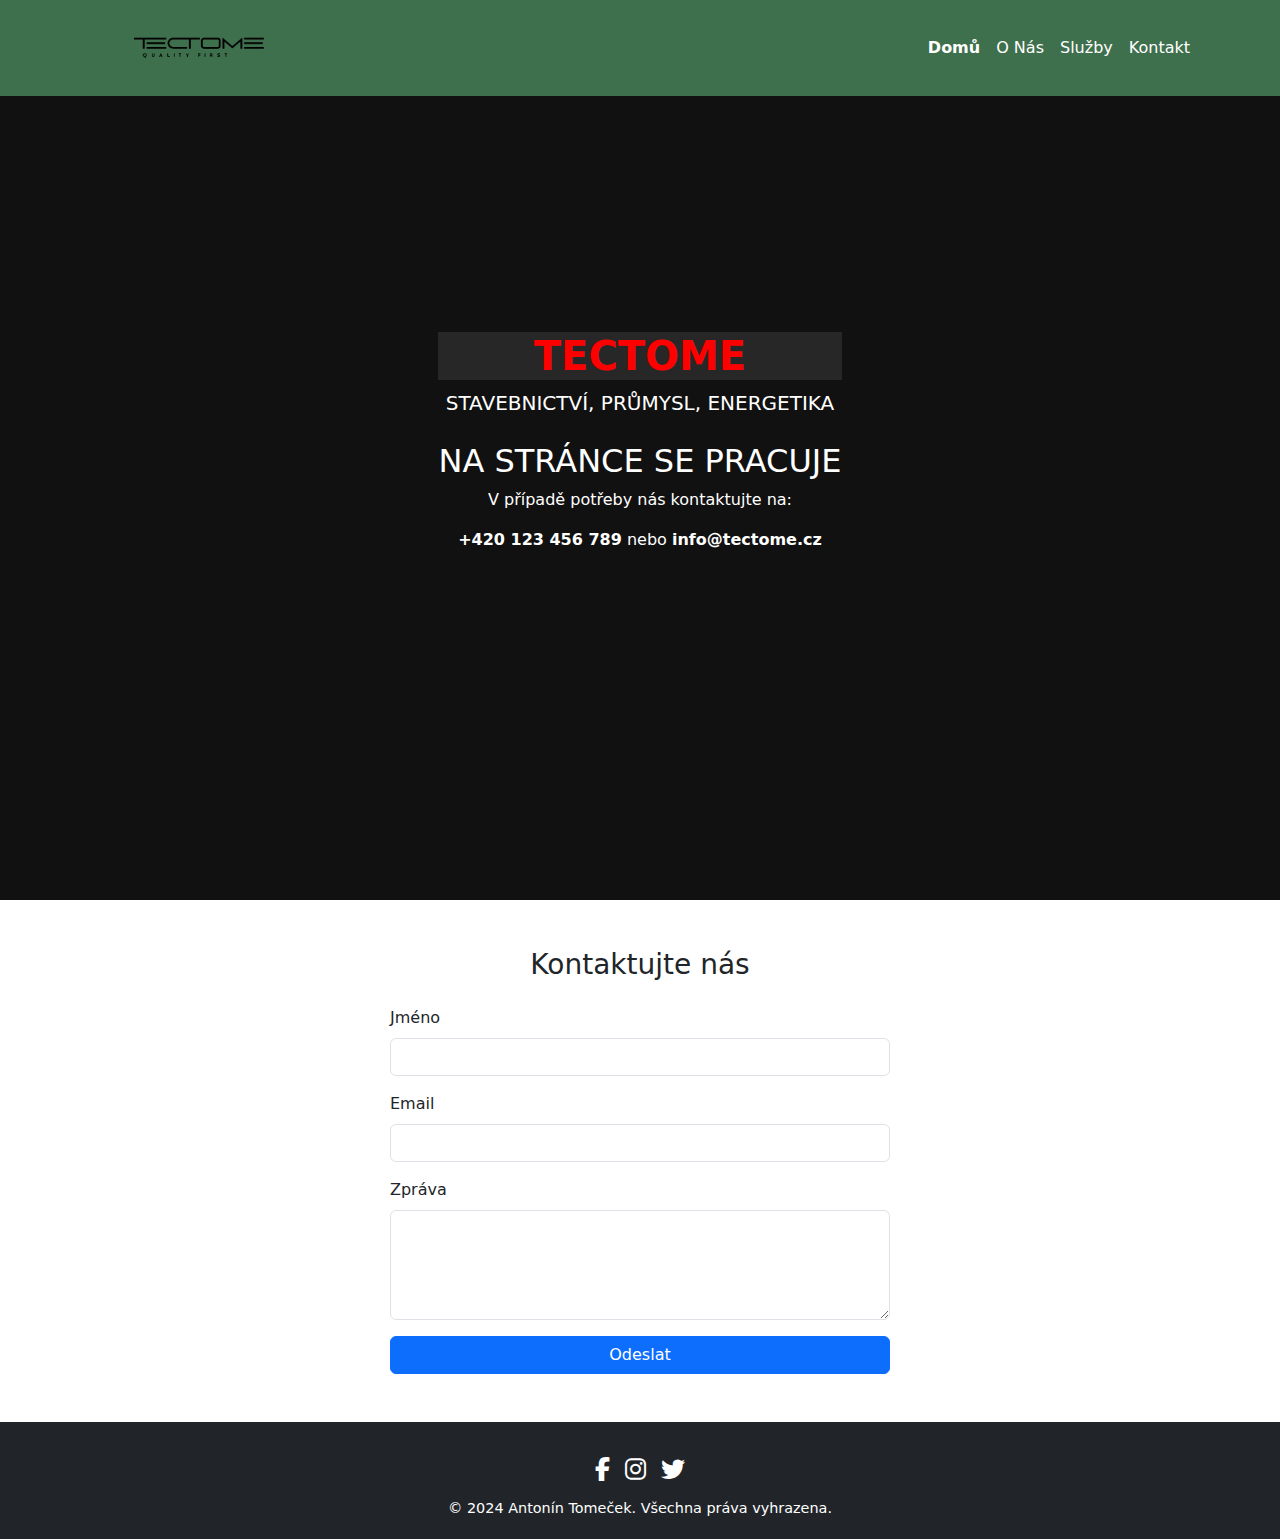
==== index.html @ 2ae50d0c "Add files via upload" ====
<!DOCTYPE html>
<html lang="cs">
  <head>
    <meta charset="UTF-8" />
    <meta name="viewport" content="width=device-width, initial-scale=1.0" />
    <title>STAPEN - Web ve výstavbě</title>
    <link
      rel="stylesheet"
      href="https://cdn.jsdelivr.net/npm/bootstrap@5.3.0/dist/css/bootstrap.min.css"
    />
    <link
      rel="stylesheet"
      href="https://cdnjs.cloudflare.com/ajax/libs/font-awesome/6.4.2/css/all.min.css"
    />
    <link rel="stylesheet" href="style.css" />
  </head>
  <body>
    <!-- Navigace -->
    <nav class="navbar navbar-expand-lg navbar-dark fixed-top">
      <div class="container">
        <a class="navbar-brand" href="#home">
          <img src="images/tectomelogo.png" alt="Logo" class="logo" />
        </a>
        <button
          class="navbar-toggler"
          type="button"
          data-bs-toggle="collapse"
          data-bs-target="#navbarNav"
        >
          <span class="navbar-toggler-icon"></span>
        </button>
        <div class="collapse navbar-collapse" id="navbarNav">
          <ul class="navbar-nav ms-auto">
            <li class="nav-item">
              <a class="nav-link" href="#home">Domů</a>
            </li>
            <li class="nav-item">
              <a class="nav-link" href="#about">O Nás</a>
            </li>
            <li class="nav-item">
              <a class="nav-link" href="#skills">Služby</a>
            </li>
            <li class="nav-item">
              <a class="nav-link" href="#kontakt">Kontakt</a>
            </li>
          </ul>
        </div>
      </div>
    </nav>

    <!-- Hlavní obsah -->
    <section id="home" class="home-section">
      <header class="text-center text-white py-5">
        <div class="container">
          <h1 class="fw-bold">TECTOME</h1>
          <p class="lead">STAVEBNICTVÍ, PRŮMYSL, ENERGETIKA</p>
          <h2 class="mt-4">NA STRÁNCE SE PRACUJE</h2>
          <p>V případě potřeby nás kontaktujte na:</p>
          <p>
            <strong>+420 123 456 789</strong> nebo
            <strong>info@tectome.cz</strong>
          </p>
        </div>
      </header>
    </section>

    <!-- Kontakt / Formulář -->
    <section id="kontakt" class="container my-5">
      <h3 class="text-center">Kontaktujte nás</h3>
      <form class="mx-auto mt-4" style="max-width: 500px">
        <div class="mb-3">
          <label for="name" class="form-label">Jméno</label>
          <input type="text" class="form-control" id="name" required />
        </div>
        <div class="mb-3">
          <label for="email" class="form-label">Email</label>
          <input type="email" class="form-control" id="email" required />
        </div>
        <div class="mb-3">
          <label for="message" class="form-label">Zpráva</label>
          <textarea
            class="form-control"
            id="message"
            rows="4"
            required
          ></textarea>
        </div>
        <button type="submit" class="btn btn-primary w-100">Odeslat</button>
      </form>
    </section>

    <!-- Footer -->
    <footer class="footers">
      <div class="container">
        <div class="social-iconss">
          <a href="https://www.facebook.com/" target="_blank"
            ><i class="fab fa-facebook-f"></i
          ></a>
          <a href="https://www.instagram.com/" target="_blank"
            ><i class="fab fa-instagram"></i
          ></a>
          <a href="https://x.com/" target="_blank"
            ><i class="fab fa-twitter"></i
          ></a>
        </div>
        <div class="copy">
          &copy; 2024 Antonín Tomeček. Všechna práva vyhrazena.
        </div>
      </div>
    </footer>

    <script src="https://cdn.jsdelivr.net/npm/bootstrap@5.3.0/dist/js/bootstrap.bundle.min.js"></script>
    <script src="index.js"></script>
  </body>
</html>
---- style.css ----
/* Nastavení hladkého scrollování */
body,
html {
  margin: 0;
  padding: 0;
  scroll-behavior: smooth;
  height: 100%;
}

/* Odsazení sekcí pro navigaci */
section {
  scroll-margin-top: 80px;
}

/* Hlavní sekce pokrývá celou výšku obrazovky */
.home-section {
  height: 100vh;
  color: white;
  background-color: #111;
  display: flex;
  align-items: center;
  justify-content: center;
  text-align: center;
}

/* Navigační panel */
.navbar {
  background-color: #3f704d;
}

/* Logo v navigaci */
.navbar-brand img {
  max-height: 70px;
  transition: transform 0.3s;
}

.navbar-brand img:hover {
  transform: scale(1.1);
}

/* Navigační odkazy */
.navbar-nav .nav-link {
  color: white;
  font-weight: normal;
  transition: all 0.3s ease;
}

/* Hover efekt na odkazy */
.navbar-nav .nav-link:hover {
  color: yellow;
  transform: scale(1.1);
}

/* Aktivní odkaz */
.navbar-nav .nav-link.active {
  color: rgb(255, 255, 255);
  font-weight: bold;
}

/* Footer */
footer {
  background-color: #212529;
  text-align: center;
  padding: 20px;
  width: 100%;
  color: white;
  position: relative;
  bottom: 0;
}

/* Sociální ikony ve footeru */
.footers .social-iconss {
  display: flex;
  justify-content: center;
  gap: 15px;
  margin-top: 10px;
}

.footers .social-iconss a {
  color: white;
  font-size: 1.5rem;
  transition: color 0.3s;
}

.footers .social-iconss a:hover {
  color: #0ce5b2;
}

/* Copyright ve footeru */
.footers .copy {
  margin-top: 10px;
  font-size: 0.9rem;
}
.fw-bold {
  color: red;
  background-color: rgb(128, 128, 128, 0.2);
}

.rekonstrukce {
  font-size: 4rem;
  color: red;
}
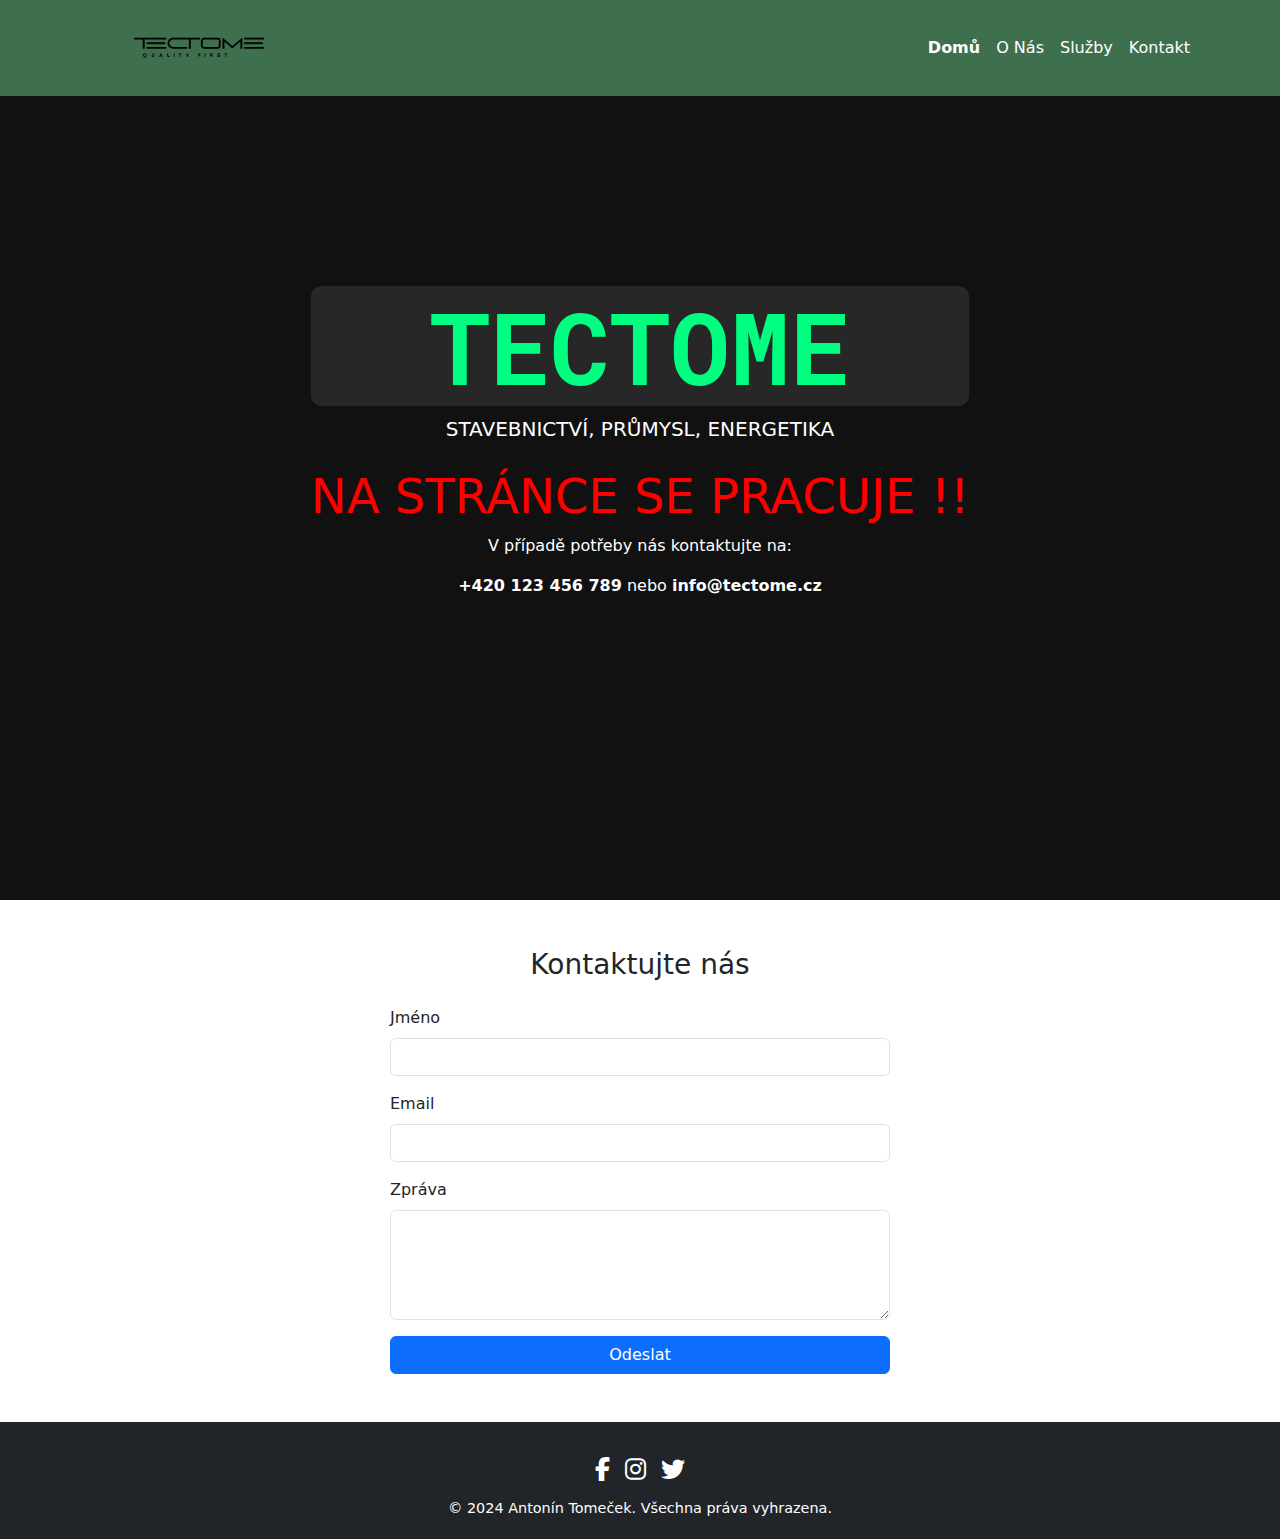
==== commit e64ba559: "Update index.html" ====
--- a/index.html
+++ b/index.html
@@ -3,7 +3,7 @@
   <head>
     <meta charset="UTF-8" />
     <meta name="viewport" content="width=device-width, initial-scale=1.0" />
-    <title>STAPEN - Web ve výstavbě</title>
+    <title>TECTOME - Web ve výstavbě</title>
     <link
       rel="stylesheet"
       href="https://cdn.jsdelivr.net/npm/bootstrap@5.3.0/dist/css/bootstrap.min.css"
@@ -11,6 +11,14 @@
     <link
       rel="stylesheet"
       href="https://cdnjs.cloudflare.com/ajax/libs/font-awesome/6.4.2/css/all.min.css"
+    />
+    <link rel="preconnect" href="https://fonts.googleapis.com" />
+    <link rel="preconnect" href="https://fonts.gstatic.com" crossorigin />
+    <link rel="preconnect" href="https://fonts.googleapis.com" />
+    <link rel="preconnect" href="https://fonts.gstatic.com" crossorigin />
+    <link
+      href="https://fonts.googleapis.com/css2?family=Caveat:wght@400..700&family=Delicious+Handrawn&family=Fira+Sans:ital,wght@0,100;0,200;0,300;0,400;0,500;0,600;0,700;0,800;0,900;1,100;1,200;1,300;1,400;1,500;1,600;1,700;1,800;1,900&family=Josefin+Sans:ital,wght@0,100..700;1,100..700&family=Lexend+Giga:wght@100..900&family=Lilita+One&family=Playwrite+IN:wght@100..400&family=Quicksand:wght@300..700&family=Roboto+Mono:ital,wght@0,100..700;1,100..700&family=Smooch+Sans:wght@100..900&display=swap"
+      rel="stylesheet"
     />
     <link rel="stylesheet" href="style.css" />
   </head>
@@ -54,7 +62,9 @@
         <div class="container">
           <h1 class="fw-bold">TECTOME</h1>
           <p class="lead">STAVEBNICTVÍ, PRŮMYSL, ENERGETIKA</p>
-          <h2 class="mt-4">NA STRÁNCE SE PRACUJE</h2>
+          <h2 class="mt-4">
+            <span class="rekonstrukce"> NA STRÁNCE SE PRACUJE !!</span>
+          </h2>
           <p>V případě potřeby nás kontaktujte na:</p>
           <p>
             <strong>+420 123 456 789</strong> nebo
--- a/style.css
+++ b/style.css
@@ -92,11 +92,18 @@
   font-size: 0.9rem;
 }
 .fw-bold {
-  color: red;
+  font-family: "Roboto Mono", serif;
+  font-optical-sizing: auto;
+  font-weight: 300;
+  font-style: normal;
+  font-size: 100px;
+
+  color: rgb(0, 255, 128);
   background-color: rgb(128, 128, 128, 0.2);
+  border-radius: 10px;
 }
 
 .rekonstrukce {
-  font-size: 4rem;
+  font-size: 3rem;
   color: red;
 }
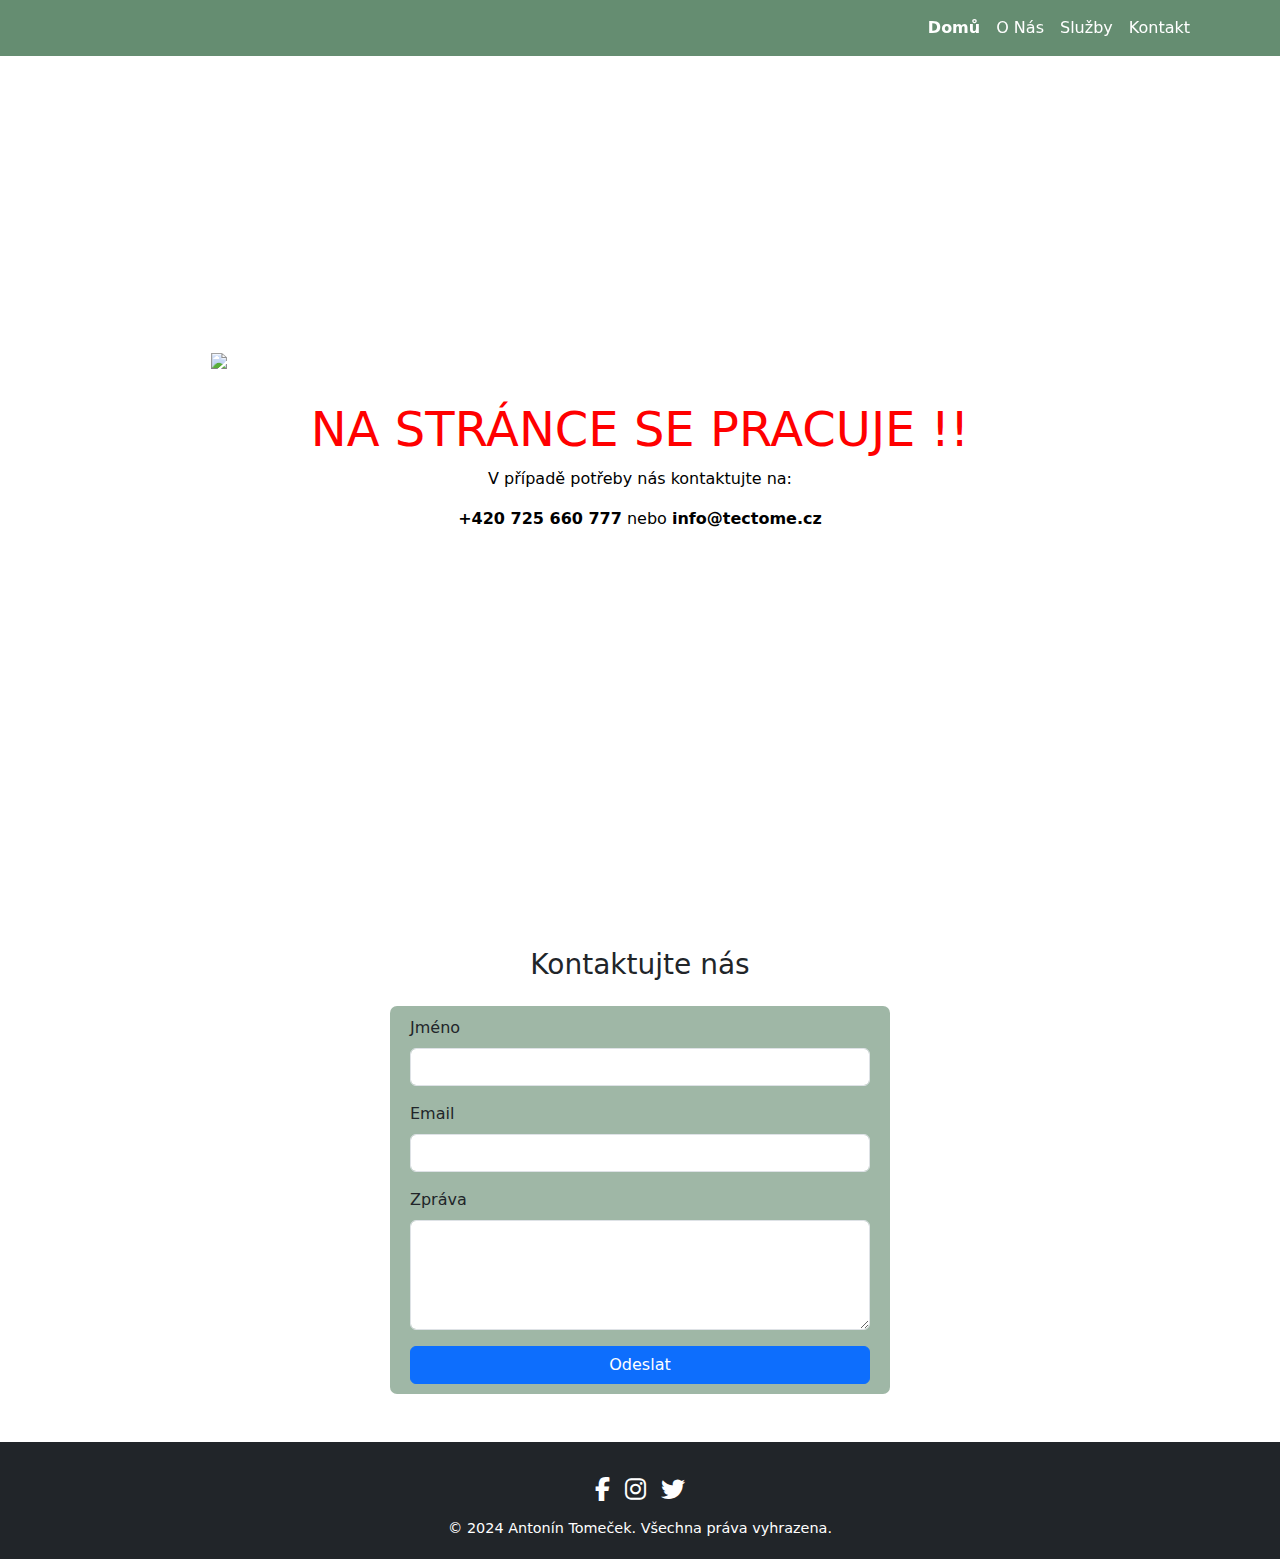
==== commit 710817c2: "Update index.html" ====
--- a/index.html
+++ b/index.html
@@ -14,10 +14,8 @@
     />
     <link rel="preconnect" href="https://fonts.googleapis.com" />
     <link rel="preconnect" href="https://fonts.gstatic.com" crossorigin />
-    <link rel="preconnect" href="https://fonts.googleapis.com" />
-    <link rel="preconnect" href="https://fonts.gstatic.com" crossorigin />
     <link
-      href="https://fonts.googleapis.com/css2?family=Caveat:wght@400..700&family=Delicious+Handrawn&family=Fira+Sans:ital,wght@0,100;0,200;0,300;0,400;0,500;0,600;0,700;0,800;0,900;1,100;1,200;1,300;1,400;1,500;1,600;1,700;1,800;1,900&family=Josefin+Sans:ital,wght@0,100..700;1,100..700&family=Lexend+Giga:wght@100..900&family=Lilita+One&family=Playwrite+IN:wght@100..400&family=Quicksand:wght@300..700&family=Roboto+Mono:ital,wght@0,100..700;1,100..700&family=Smooch+Sans:wght@100..900&display=swap"
+      href="https://fonts.googleapis.com/css2?family=Roboto+Mono:ital,wght@0,100..700;1,100..700&display=swap"
       rel="stylesheet"
     />
     <link rel="stylesheet" href="style.css" />
@@ -26,9 +24,6 @@
     <!-- Navigace -->
     <nav class="navbar navbar-expand-lg navbar-dark fixed-top">
       <div class="container">
-        <a class="navbar-brand" href="#home">
-          <img src="images/tectomelogo.png" alt="Logo" class="logo" />
-        </a>
         <button
           class="navbar-toggler"
           type="button"
@@ -57,17 +52,23 @@
     </nav>
 
     <!-- Hlavní obsah -->
-    <section id="home" class="home-section">
+    <section
+      id="home"
+      class="home-section d-flex align-items-center justify-content-center"
+    >
       <header class="text-center text-white py-5">
         <div class="container">
-          <h1 class="fw-bold">TECTOME</h1>
-          <p class="lead">STAVEBNICTVÍ, PRŮMYSL, ENERGETIKA</p>
+          <img
+            class="logo img-fluid"
+            src="images/tectome.png"
+            alt="Logo TECTOME"
+          />
           <h2 class="mt-4">
-            <span class="rekonstrukce"> NA STRÁNCE SE PRACUJE !!</span>
+            <span class="rekonstrukce">NA STRÁNCE SE PRACUJE !!</span>
           </h2>
           <p>V případě potřeby nás kontaktujte na:</p>
           <p>
-            <strong>+420 123 456 789</strong> nebo
+            <strong>+420 725 660 777</strong> nebo
             <strong>info@tectome.cz</strong>
           </p>
         </div>
@@ -78,24 +79,26 @@
     <section id="kontakt" class="container my-5">
       <h3 class="text-center">Kontaktujte nás</h3>
       <form class="mx-auto mt-4" style="max-width: 500px">
-        <div class="mb-3">
-          <label for="name" class="form-label">Jméno</label>
-          <input type="text" class="form-control" id="name" required />
+        <div class="formular">
+          <div class="mb-3">
+            <label for="name" class="form-label">Jméno</label>
+            <input type="text" class="form-control" id="name" required />
+          </div>
+          <div class="mb-3">
+            <label for="email" class="form-label">Email</label>
+            <input type="email" class="form-control" id="email" required />
+          </div>
+          <div class="mb-3">
+            <label for="message" class="form-label">Zpráva</label>
+            <textarea
+              class="form-control"
+              id="message"
+              rows="4"
+              required
+            ></textarea>
+          </div>
+          <button type="submit" class="btn btn-primary w-100">Odeslat</button>
         </div>
-        <div class="mb-3">
-          <label for="email" class="form-label">Email</label>
-          <input type="email" class="form-control" id="email" required />
-        </div>
-        <div class="mb-3">
-          <label for="message" class="form-label">Zpráva</label>
-          <textarea
-            class="form-control"
-            id="message"
-            rows="4"
-            required
-          ></textarea>
-        </div>
-        <button type="submit" class="btn btn-primary w-100">Odeslat</button>
       </form>
     </section>
 
--- a/style.css
+++ b/style.css
@@ -5,6 +5,17 @@
   padding: 0;
   scroll-behavior: smooth;
   height: 100%;
+}
+
+p {
+  color: black;
+}
+
+.formular {
+  background-color: rgba(63, 112, 77, 0.5);
+  padding: 10px 20px;
+  border-radius: 7px;
+  margin-bottom: 30px;
 }
 
 /* Odsazení sekcí pro navigaci */
@@ -15,27 +26,25 @@
 /* Hlavní sekce pokrývá celou výšku obrazovky */
 .home-section {
   height: 100vh;
-  color: white;
-  background-color: #111;
+  color: rgb(0, 0, 0);
+  background-color: #ffffff;
   display: flex;
   align-items: center;
   justify-content: center;
   text-align: center;
 }
 
+/* Logo - vycentrování a posunutí doleva */
+.logo {
+  max-width: 100%;
+  height: auto;
+  display: block;
+  margin-left: -100px; 
+}
+
 /* Navigační panel */
 .navbar {
-  background-color: #3f704d;
-}
-
-/* Logo v navigaci */
-.navbar-brand img {
-  max-height: 70px;
-  transition: transform 0.3s;
-}
-
-.navbar-brand img:hover {
-  transform: scale(1.1);
+  background-color: rgba(63, 112, 77, 0.8);
 }
 
 /* Navigační odkazy */
@@ -91,19 +100,37 @@
   margin-top: 10px;
   font-size: 0.9rem;
 }
-.fw-bold {
+
+.nameofcompany {
   font-family: "Roboto Mono", serif;
   font-optical-sizing: auto;
-  font-weight: 300;
-  font-style: normal;
-  font-size: 100px;
-
-  color: rgb(0, 255, 128);
-  background-color: rgb(128, 128, 128, 0.2);
-  border-radius: 10px;
+  font-weight: 500;
+  font-style: italic;
+  font-size: 30px;
+  color: rgb(255, 255, 255);
 }
 
 .rekonstrukce {
   font-size: 3rem;
   color: red;
 }
+
+/* Responzivita pro menší obrazovky */
+@media (max-width: 768px) {
+  .rekonstrukce {
+    font-size: 2rem;
+  }
+
+  .nameofcompany {
+    font-size: 24px;
+  }
+
+  .logo {
+    max-width: 100%;
+
+    position: absolute;
+    top: 20%;
+    left: 62%;
+    transform: translateX(-50%);
+  }
+}
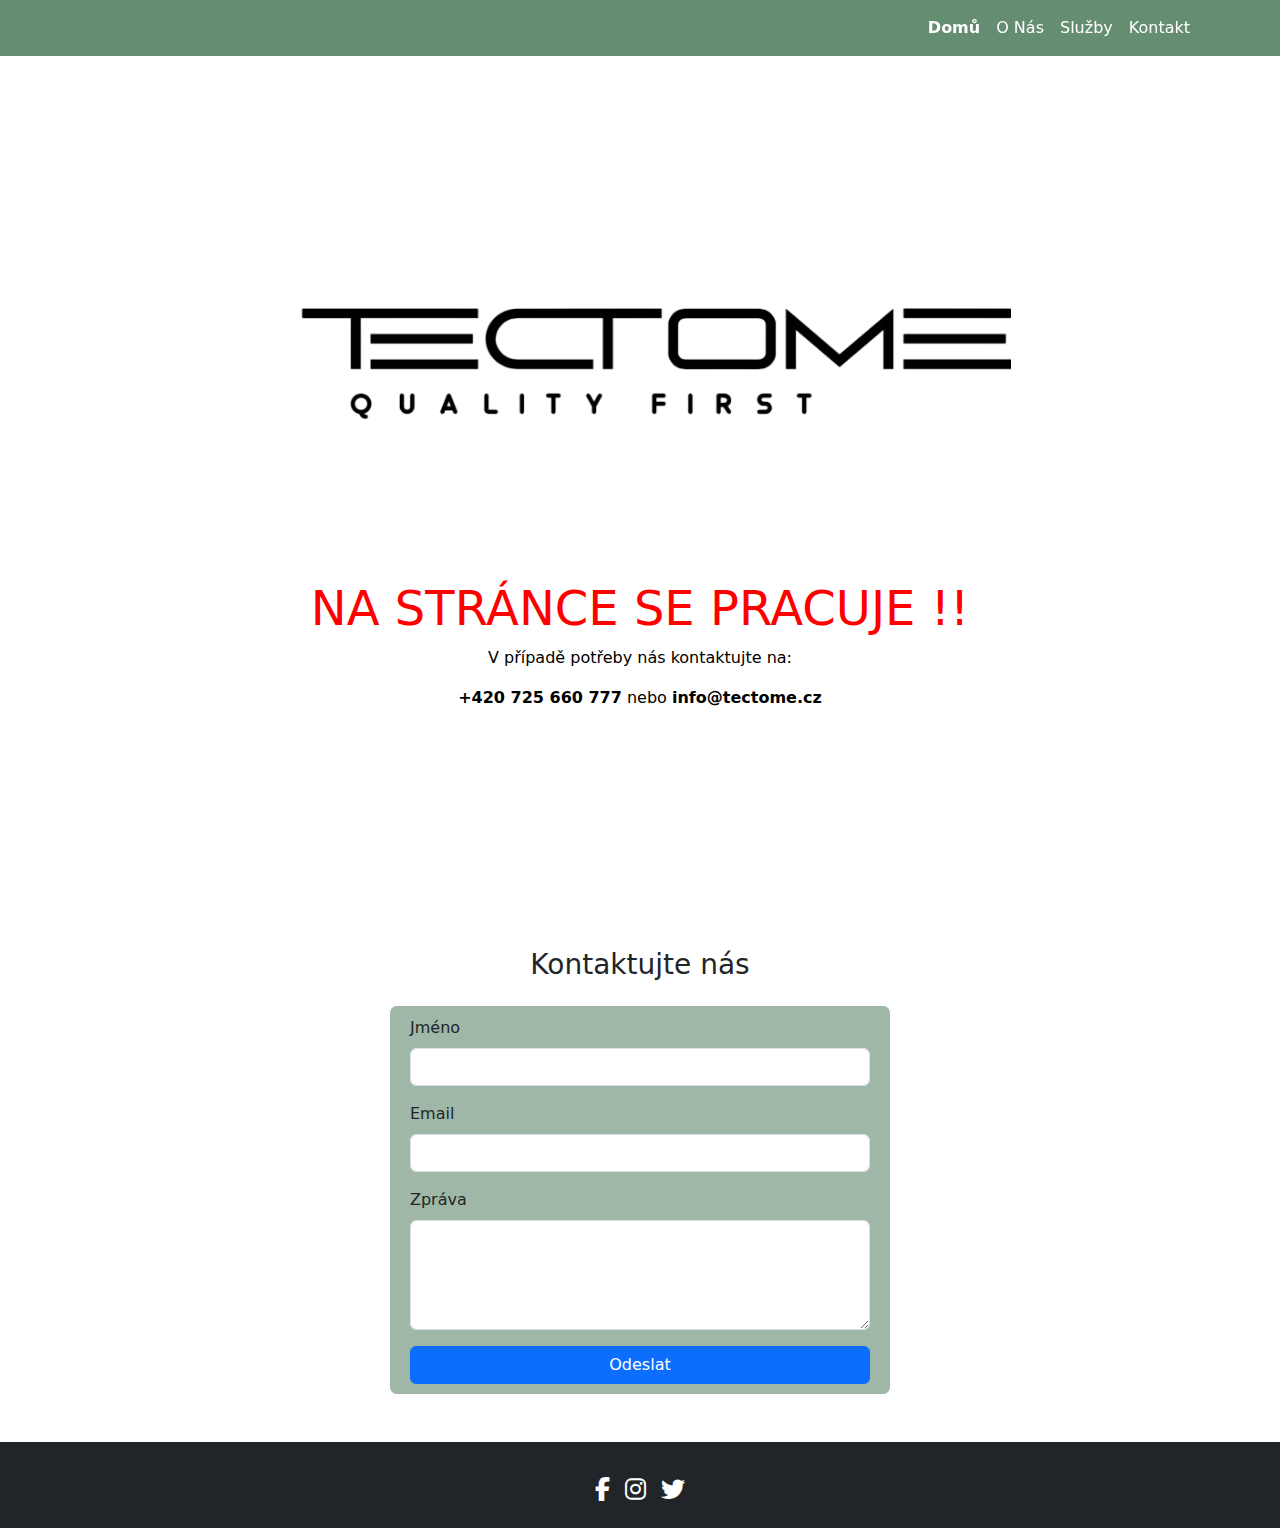
==== commit 41229b93: "Update index.html" ====
--- a/index.html
+++ b/index.html
@@ -116,9 +116,7 @@
             ><i class="fab fa-twitter"></i
           ></a>
         </div>
-        <div class="copy">
-          &copy; 2024 Antonín Tomeček. Všechna práva vyhrazena.
-        </div>
+     
       </div>
     </footer>
 
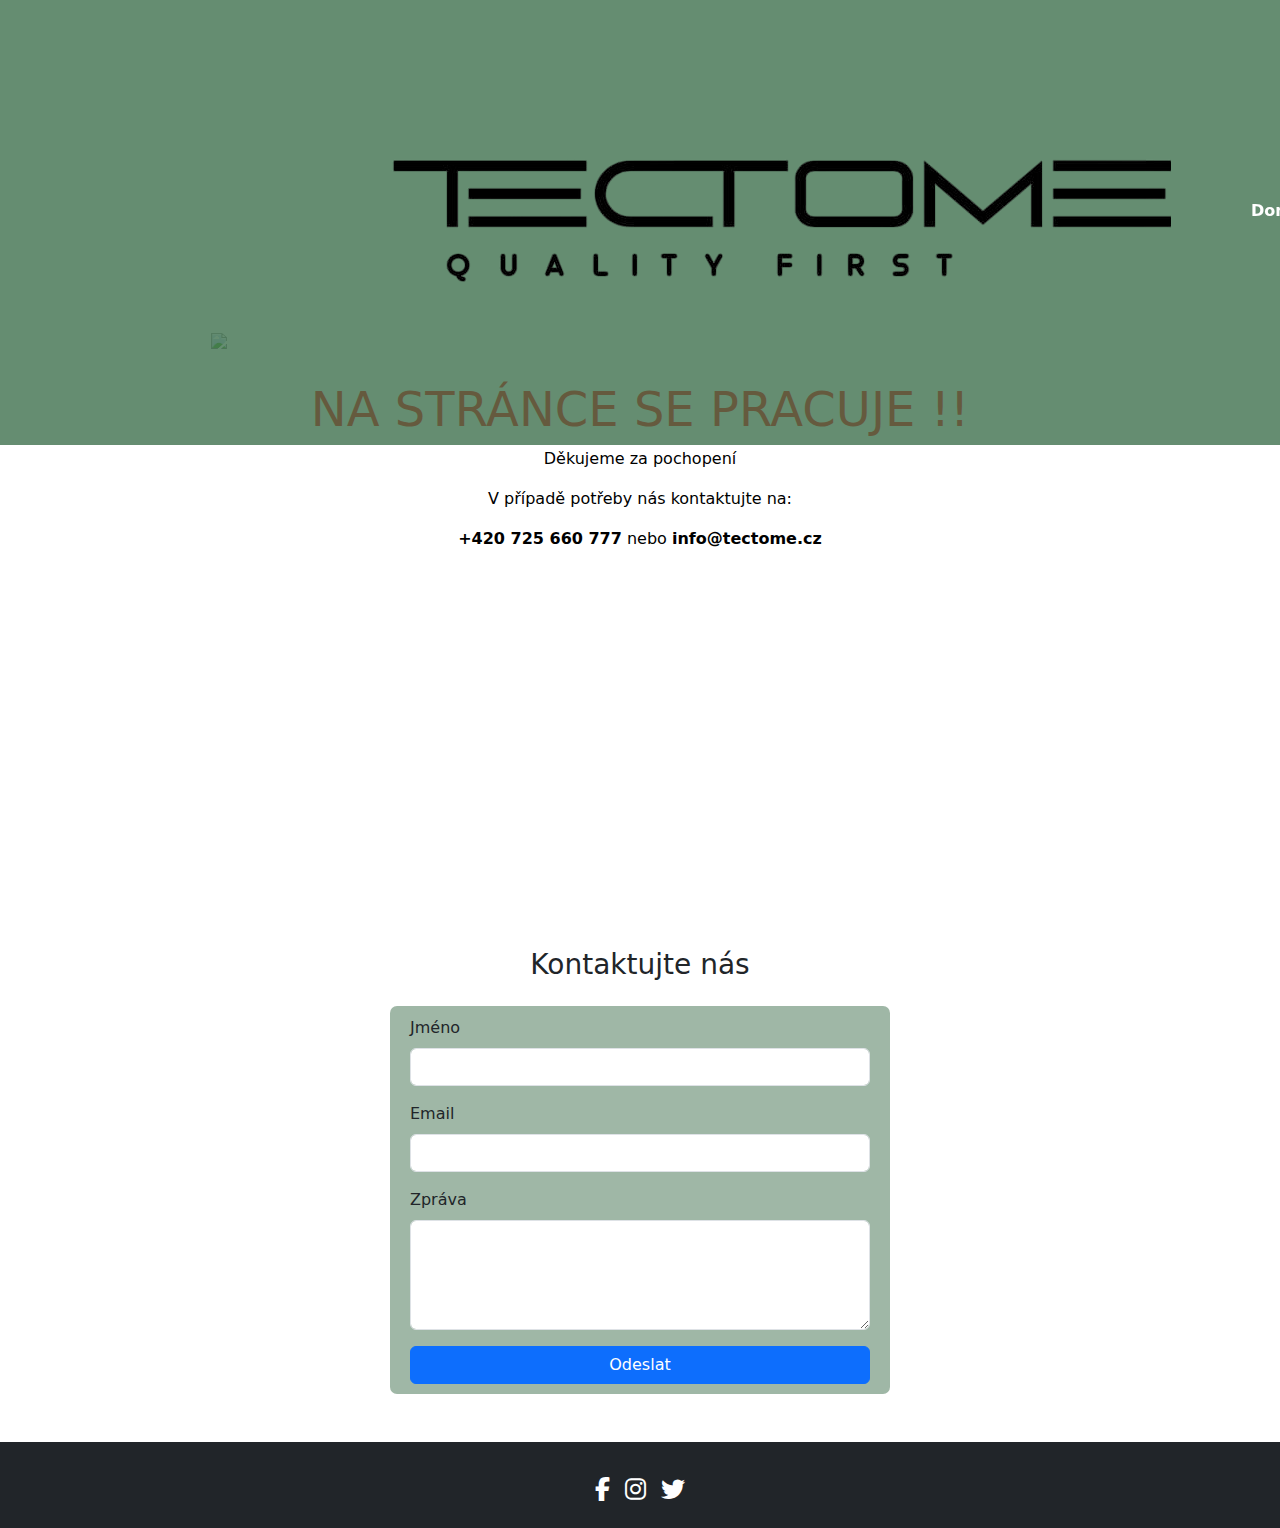
==== commit 5b96df48: "Update index.html" ====
--- a/index.html
+++ b/index.html
@@ -24,6 +24,9 @@
     <!-- Navigace -->
     <nav class="navbar navbar-expand-lg navbar-dark fixed-top">
       <div class="container">
+        <a class="navbar-brand" href="#home">
+          <img src="images/tectomelogo.png" alt="Logo" class="logo2" />
+        </a>
         <button
           class="navbar-toggler"
           type="button"
@@ -58,19 +61,24 @@
     >
       <header class="text-center text-white py-5">
         <div class="container">
-          <img
-            class="logo img-fluid"
-            src="images/tectome.png"
-            alt="Logo TECTOME"
-          />
+          <div class="logo-container">
+            <img
+              class="logo img-fluid"
+              src="images/tectome03.png"
+              alt="Logo TECTOME"
+            />
+          </div>
           <h2 class="mt-4">
             <span class="rekonstrukce">NA STRÁNCE SE PRACUJE !!</span>
           </h2>
-          <p>V případě potřeby nás kontaktujte na:</p>
-          <p>
-            <strong>+420 725 660 777</strong> nebo
-            <strong>info@tectome.cz</strong>
-          </p>
+          <p>Děkujeme za pochopení</p>
+          <div class="info">
+            <p>V případě potřeby nás kontaktujte na:</p>
+            <p>
+              <strong>+420 725 660 777</strong> nebo
+              <strong>info@tectome.cz</strong>
+            </p>
+          </div>
         </div>
       </header>
     </section>
@@ -116,7 +124,6 @@
             ><i class="fab fa-twitter"></i
           ></a>
         </div>
-     
       </div>
     </footer>
 
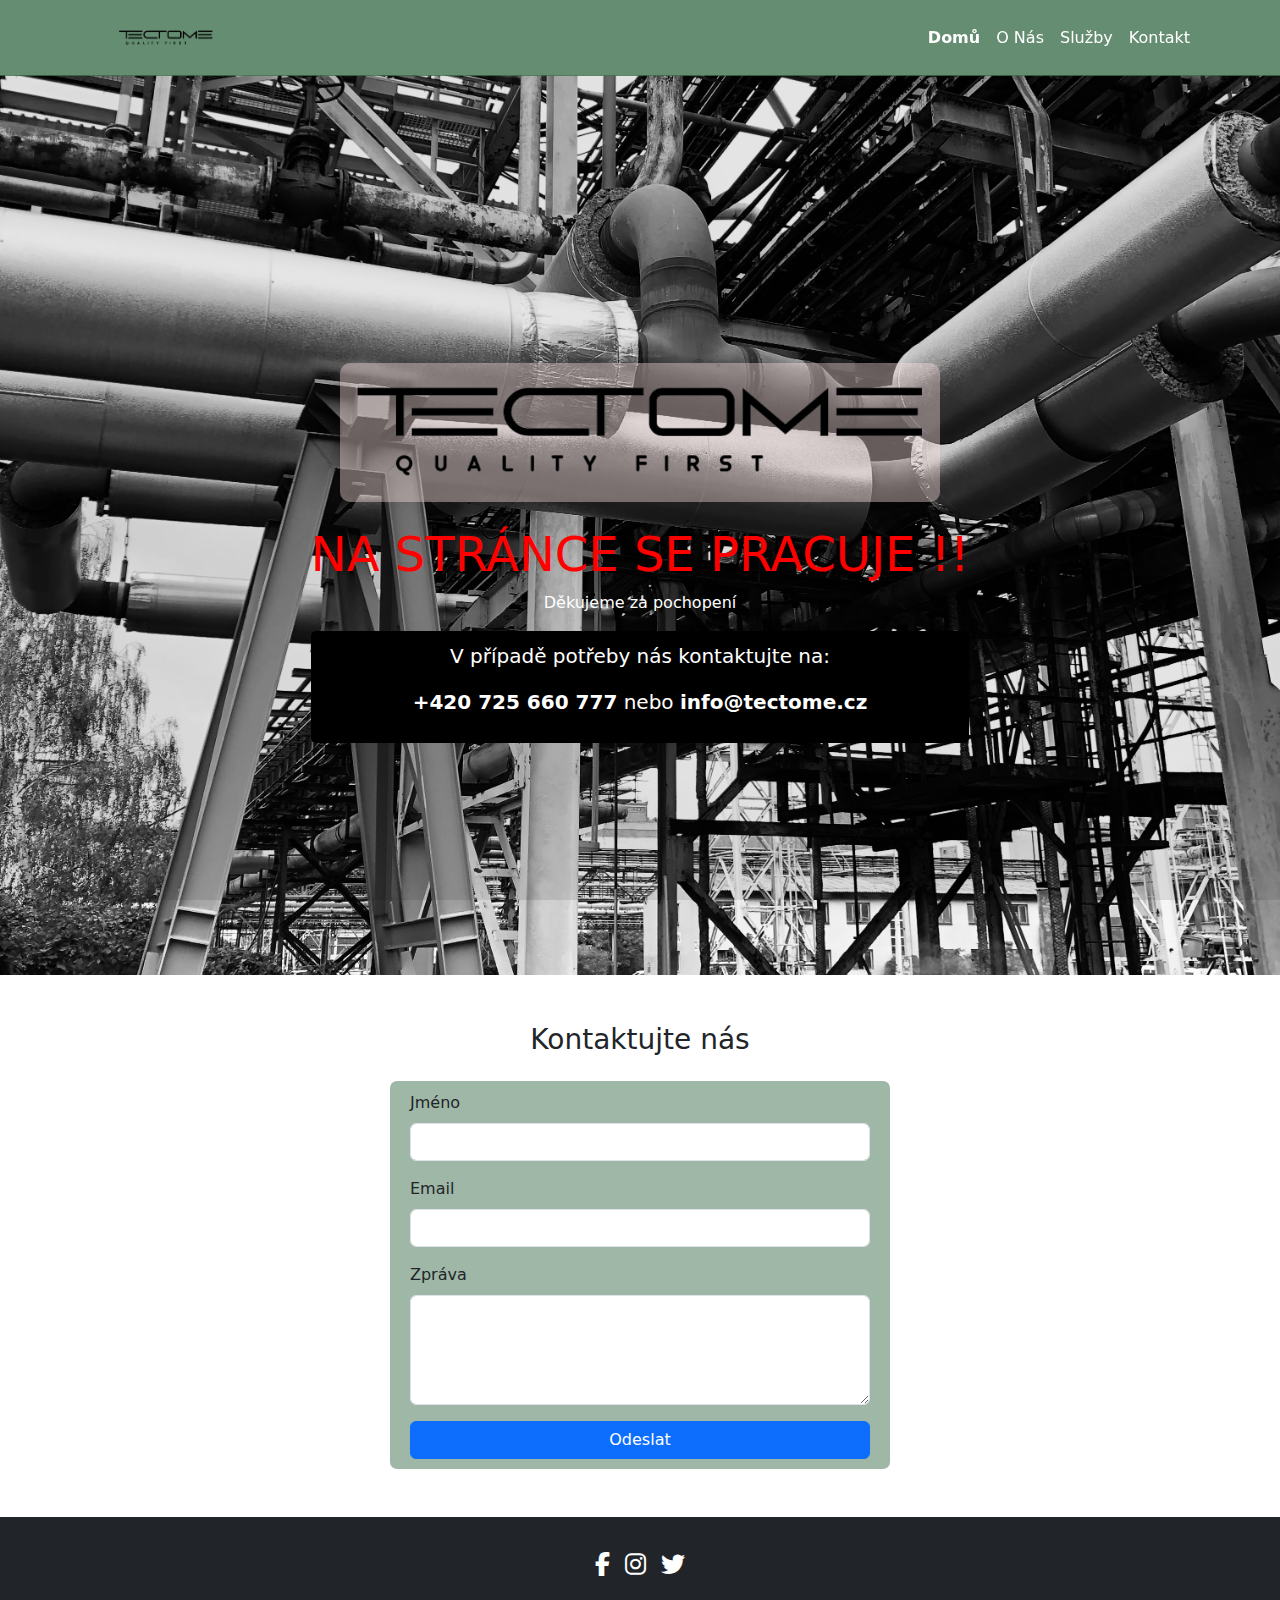
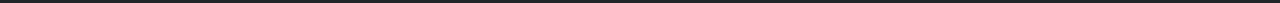
==== commit 2c15440b: "Update index.html" ====
--- a/index.html
+++ b/index.html
@@ -3,6 +3,8 @@
   <head>
     <meta charset="UTF-8" />
     <meta name="viewport" content="width=device-width, initial-scale=1.0" />
+    <meta name="format-detection" content="telephone=no">
+
     <title>TECTOME - Web ve výstavbě</title>
     <link
       rel="stylesheet"
@@ -19,6 +21,8 @@
       rel="stylesheet"
     />
     <link rel="stylesheet" href="style.css" />
+    
+
   </head>
   <body>
     <!-- Navigace -->
--- a/style.css
+++ b/style.css
@@ -8,7 +8,14 @@
 }
 
 p {
-  color: black;
+  color: rgb(255, 255, 255);
+}
+
+.info {
+  background-color: black;
+  padding: 10px;
+  font-size: 20px;
+  border-radius: 5px;
 }
 
 .formular {
@@ -18,33 +25,58 @@
   margin-bottom: 30px;
 }
 
-/* Odsazení sekcí pro navigaci */
 section {
   scroll-margin-top: 80px;
 }
 
-/* Hlavní sekce pokrývá celou výšku obrazovky */
 .home-section {
   height: 100vh;
-  color: rgb(0, 0, 0);
-  background-color: #ffffff;
+  background: linear-gradient(rgba(0, 0, 0, 0.1), rgba(0, 0, 0, 0.1)),
+    url("images/obr01.jpg") no-repeat center center/cover;
+  background-attachment: fixed;
   display: flex;
   align-items: center;
   justify-content: center;
   text-align: center;
+  color: white;
+  margin-top: 75px;
+  padding-top: 56px;
 }
 
-/* Logo - vycentrování a posunutí doleva */
-.logo {
-  max-width: 100%;
-  height: auto;
-  display: block;
-  margin-left: -100px; 
+.logo-container {
+  display: flex;
+  justify-content: center;
+  align-items: center;
+  width: 100%;
 }
 
-/* Navigační panel */
+.logo {
+  max-width: 600px;
+  height: auto;
+  background-color: rgba(255, 228, 228, 0.4);
+  padding: 10px;
+  border-radius: 10px;
+}
+
 .navbar {
   background-color: rgba(63, 112, 77, 0.8);
+}
+
+.navbar-brand img {
+  max-height: 50px;
+  transition: transform 0.3s;
+}
+
+.navbar-brand img:hover {
+  transform: scale(1.1);
+}
+
+.logo2 {
+  transition: transform 0.3s;
+}
+
+.logo2:hover {
+  transform: scale(1.2);
 }
 
 /* Navigační odkazy */
@@ -95,12 +127,6 @@
   color: #0ce5b2;
 }
 
-/* Copyright ve footeru */
-.footers .copy {
-  margin-top: 10px;
-  font-size: 0.9rem;
-}
-
 .nameofcompany {
   font-family: "Roboto Mono", serif;
   font-optical-sizing: auto;
@@ -126,11 +152,6 @@
   }
 
   .logo {
-    max-width: 100%;
-
-    position: absolute;
-    top: 20%;
-    left: 62%;
-    transform: translateX(-50%);
+    max-width: 90%;
   }
 }
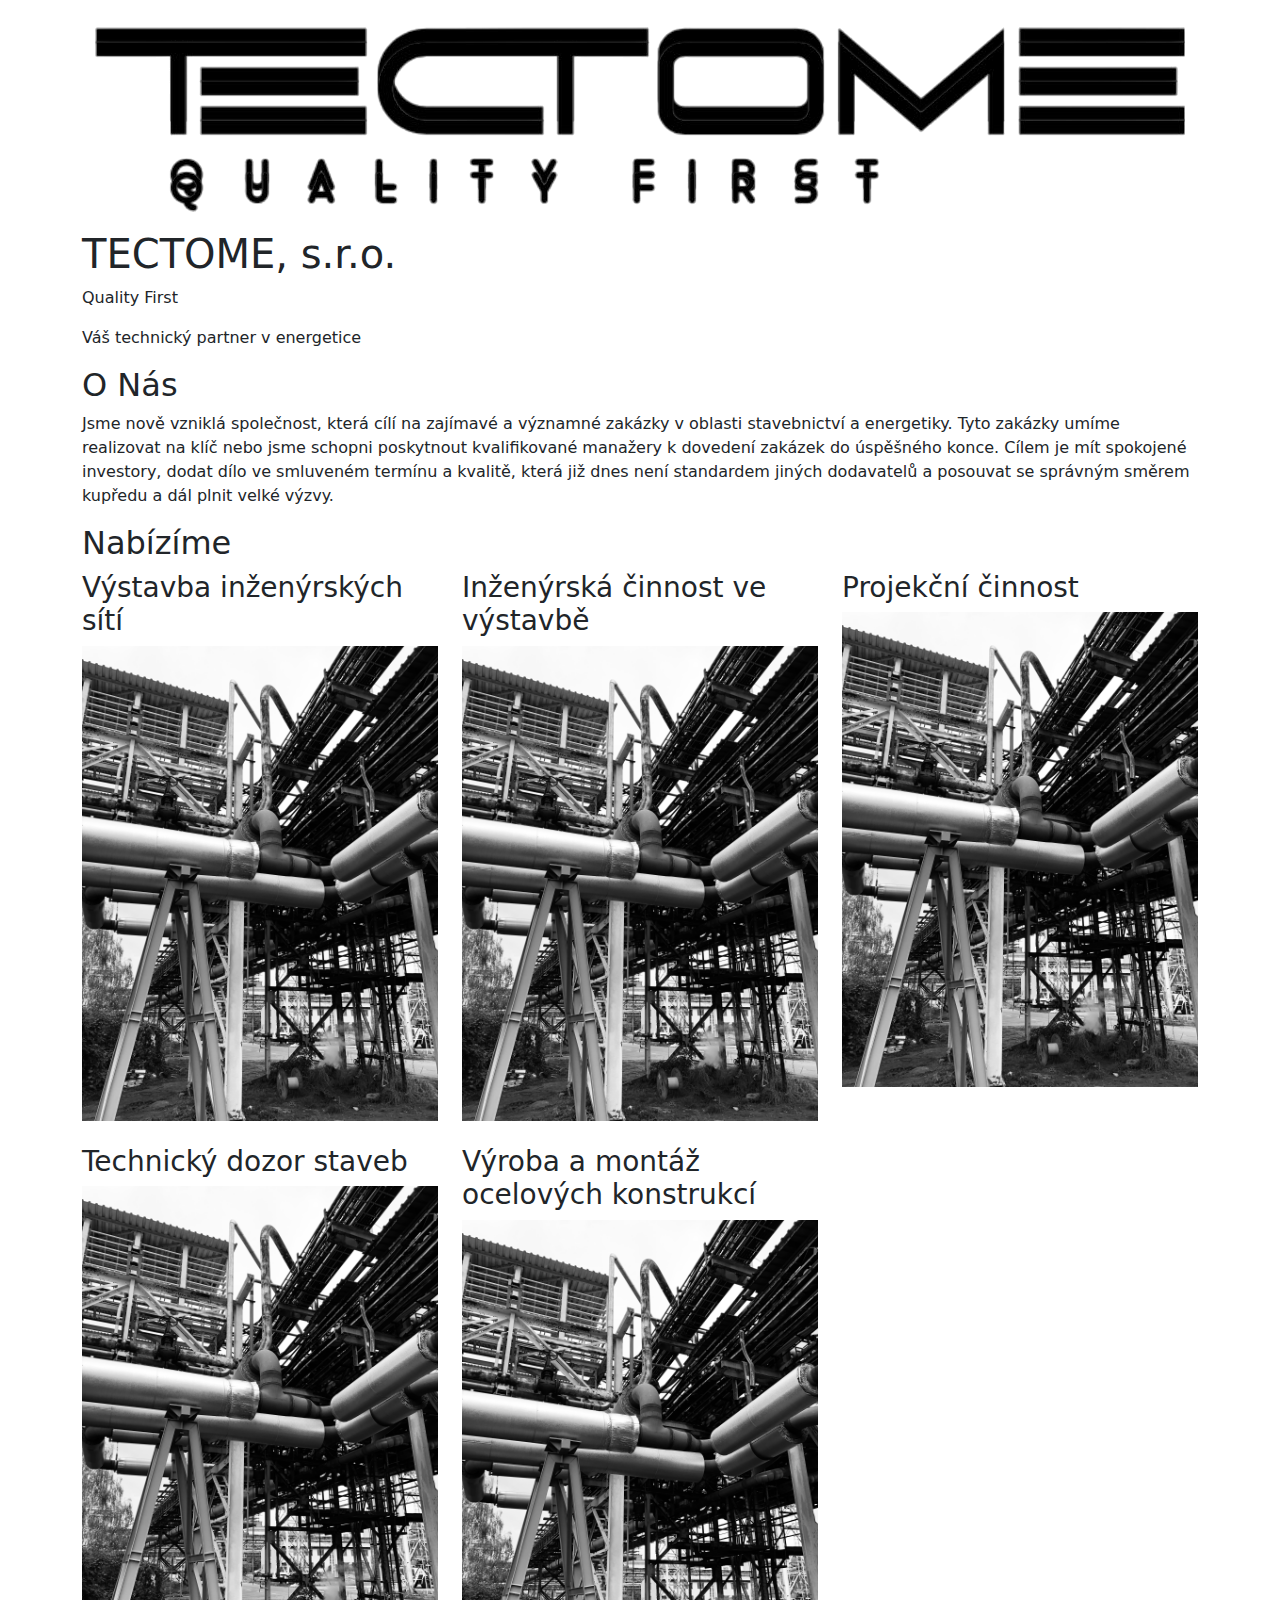
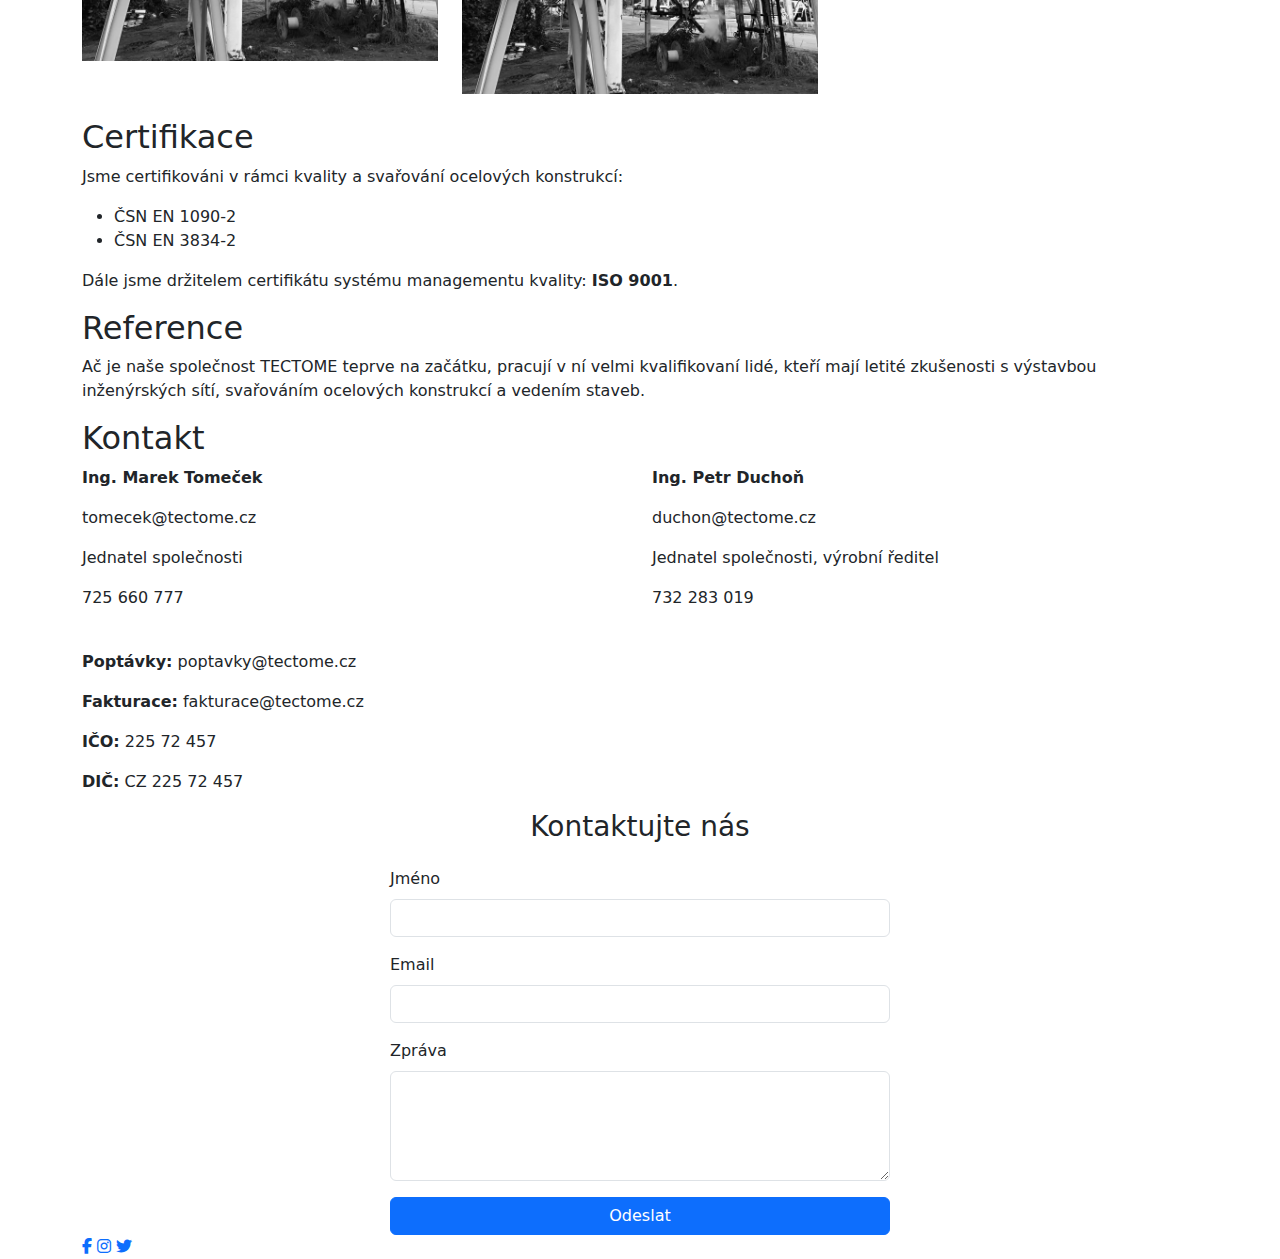
==== commit db714565: "Update index.html" ====
--- a/index.html
+++ b/index.html
@@ -3,9 +3,7 @@
   <head>
     <meta charset="UTF-8" />
     <meta name="viewport" content="width=device-width, initial-scale=1.0" />
-    <meta name="format-detection" content="telephone=no">
-
-    <title>TECTOME - Web ve výstavbě</title>
+    <meta name="format-detection" content="telephone=no" />
     <link
       rel="stylesheet"
       href="https://cdn.jsdelivr.net/npm/bootstrap@5.3.0/dist/css/bootstrap.min.css"
@@ -13,6 +11,10 @@
     <link
       rel="stylesheet"
       href="https://cdnjs.cloudflare.com/ajax/libs/font-awesome/6.4.2/css/all.min.css"
+    />
+    <link
+      href="https://fonts.googleapis.com/css2?family=Poppins:wght@700&family=Montserrat:wght@700&display=swap"
+      rel="stylesheet"
     />
     <link rel="preconnect" href="https://fonts.googleapis.com" />
     <link rel="preconnect" href="https://fonts.gstatic.com" crossorigin />
@@ -20,22 +22,24 @@
       href="https://fonts.googleapis.com/css2?family=Roboto+Mono:ital,wght@0,100..700;1,100..700&display=swap"
       rel="stylesheet"
     />
-    <link rel="stylesheet" href="style.css" />
-    
-
+    <link rel="stylesheet" href="index.css" />
+    <title>TECTOME, s.r.o.</title>
   </head>
   <body>
     <!-- Navigace -->
     <nav class="navbar navbar-expand-lg navbar-dark fixed-top">
       <div class="container">
         <a class="navbar-brand" href="#home">
-          <img src="images/tectomelogo.png" alt="Logo" class="logo2" />
+          <img src="images/tectome03.png" alt="TECTOME Logo" class="logo" />
         </a>
         <button
           class="navbar-toggler"
           type="button"
           data-bs-toggle="collapse"
           data-bs-target="#navbarNav"
+          aria-controls="navbarNav"
+          aria-expanded="false"
+          aria-label="Toggle navigation"
         >
           <span class="navbar-toggler-icon"></span>
         </button>
@@ -48,70 +52,201 @@
               <a class="nav-link" href="#about">O Nás</a>
             </li>
             <li class="nav-item">
-              <a class="nav-link" href="#skills">Služby</a>
-            </li>
-            <li class="nav-item">
-              <a class="nav-link" href="#kontakt">Kontakt</a>
+              <a class="nav-link" href="#services">Nabízíme</a>
+            </li>
+            <li class="nav-item">
+              <a class="nav-link" href="#certifications">Certifikace</a>
+            </li>
+            <li class="nav-item">
+              <a class="nav-link" href="#references">Reference</a>
+            </li>
+            <li class="nav-item">
+              <a class="nav-link" href="#contact">Kontakt</a>
             </li>
           </ul>
         </div>
       </div>
     </nav>
 
-    <!-- Hlavní obsah -->
-    <section
-      id="home"
-      class="home-section d-flex align-items-center justify-content-center"
-    >
-      <header class="text-center text-white py-5">
-        <div class="container">
-          <div class="logo-container">
-            <img
-              class="logo img-fluid"
-              src="images/tectome03.png"
-              alt="Logo TECTOME"
-            />
-          </div>
-          <h2 class="mt-4">
-            <span class="rekonstrukce">NA STRÁNCE SE PRACUJE !!</span>
-          </h2>
-          <p>Děkujeme za pochopení</p>
-          <div class="info">
-            <p>V případě potřeby nás kontaktujte na:</p>
-            <p>
-              <strong>+420 725 660 777</strong> nebo
-              <strong>info@tectome.cz</strong>
-            </p>
-          </div>
-        </div>
-      </header>
-    </section>
-
-    <!-- Kontakt / Formulář -->
-    <section id="kontakt" class="container my-5">
-      <h3 class="text-center">Kontaktujte nás</h3>
-      <form class="mx-auto mt-4" style="max-width: 500px">
-        <div class="formular">
-          <div class="mb-3">
-            <label for="name" class="form-label">Jméno</label>
-            <input type="text" class="form-control" id="name" required />
-          </div>
-          <div class="mb-3">
-            <label for="email" class="form-label">Email</label>
-            <input type="email" class="form-control" id="email" required />
-          </div>
-          <div class="mb-3">
-            <label for="message" class="form-label">Zpráva</label>
-            <textarea
-              class="form-control"
-              id="message"
-              rows="4"
-              required
-            ></textarea>
-          </div>
-          <button type="submit" class="btn btn-primary w-100">Odeslat</button>
-        </div>
-      </form>
+    <!-- Hero sekce -->
+    <section id="home" class="hero-section">
+      <div class="container">
+        <div class="hero-content">
+          <img
+            src="images/tectome03.png"
+            alt="TECTOME Logo"
+            class="hero-logo"
+          />
+          <h1>TECTOME, s.r.o.</h1>
+          <p class="motto">Quality First</p>
+          <p class="intro-text">Váš technický partner v energetice</p>
+        </div>
+      </div>
+    </section>
+
+    <!-- Sekce O Nás -->
+    <section id="about" class="about-section">
+      <div class="container">
+        <h2>O Nás</h2>
+        <p>
+          Jsme nově vzniklá společnost, která cílí na zajímavé a významné
+          zakázky v oblasti stavebnictví a energetiky. Tyto zakázky umíme
+          realizovat na klíč nebo jsme schopni poskytnout kvalifikované manažery
+          k dovedení zakázek do úspěšného konce. Cílem je mít spokojené
+          investory, dodat dílo ve smluveném termínu a kvalitě, která již dnes
+          není standardem jiných dodavatelů a posouvat se správným směrem
+          kupředu a dál plnit velké výzvy.
+        </p>
+      </div>
+    </section>
+
+    <!-- Sekce Nabízíme -->
+    <section id="services" class="services-section">
+      <div class="container">
+        <h2>Nabízíme</h2>
+        <div class="row">
+          <div class="col-md-4 mb-4">
+            <div class="service-item h-100">
+              <h3>Výstavba inženýrských sítí</h3>
+              <img
+                src="images/obr01.jpg"
+                alt="Výstavba inženýrských sítí"
+                class="img-fluid service-image"
+              />
+            </div>
+          </div>
+          <div class="col-md-4 mb-4">
+            <div class="service-item h-100">
+              <h3>Inženýrská činnost ve výstavbě</h3>
+              <img
+                src="images/obr01.jpg"
+                alt="Inženýrská činnost"
+                class="img-fluid service-image"
+              />
+            </div>
+          </div>
+          <div class="col-md-4 mb-4">
+            <div class="service-item h-100">
+              <h3>Projekční činnost</h3>
+              <img
+                src="images/obr01.jpg"
+                alt="Projekční činnost"
+                class="img-fluid service-image"
+              />
+            </div>
+          </div>
+          <div class="col-md-4 mb-4">
+            <div class="service-item h-100">
+              <h3>Technický dozor staveb</h3>
+              <img
+                src="images/obr01.jpg"
+                alt="Technický dozor"
+                class="img-fluid service-image"
+              />
+            </div>
+          </div>
+          <div class="col-md-4 mb-4">
+            <div class="service-item h-100">
+              <h3>Výroba a montáž ocelových konstrukcí</h3>
+              <img
+                src="images/obr01.jpg"
+                alt="Ocelové konstrukce"
+                class="img-fluid service-image"
+              />
+            </div>
+          </div>
+        </div>
+      </div>
+    </section>
+
+    <!-- Sekce Certifikace -->
+    <section id="certifications" class="certifications-section">
+      <div class="container">
+        <h2>Certifikace</h2>
+        <p>
+          Jsme certifikováni v rámci kvality a svařování ocelových konstrukcí:
+        </p>
+        <ul>
+          <li>ČSN EN 1090-2</li>
+          <li>ČSN EN 3834-2</li>
+        </ul>
+        <p>
+          Dále jsme držitelem certifikátu systému managementu kvality:
+          <strong>ISO 9001</strong>.
+        </p>
+      </div>
+    </section>
+
+    <!-- Sekce Reference -->
+    <section id="references" class="references-section">
+      <div class="container">
+        <h2>Reference</h2>
+        <p>
+          Ač je naše společnost TECTOME teprve na začátku, pracují v ní velmi
+          kvalifikovaní lidé, kteří mají letité zkušenosti s výstavbou
+          inženýrských sítí, svařováním ocelových konstrukcí a vedením staveb.
+        </p>
+      </div>
+    </section>
+
+    <!-- Sekce Kontakt -->
+    <section id="contact" class="contact-section">
+      <div class="container">
+        <h2>Kontakt</h2>
+        <div class="row">
+          <div class="col-md-6 mb-4">
+            <div class="contact-person h-100">
+              <p><strong>Ing. Marek Tomeček</strong></p>
+              <p>tomecek@tectome.cz</p>
+              <p>Jednatel společnosti</p>
+              <p>725 660 777</p>
+            </div>
+          </div>
+          <div class="col-md-6 mb-4">
+            <div class="contact-person h-100">
+              <p><strong>Ing. Petr Duchoň</strong></p>
+              <p>duchon@tectome.cz</p>
+              <p>Jednatel společnosti, výrobní ředitel</p>
+              <p>732 283 019</p>
+            </div>
+          </div>
+        </div>
+        <div class="contact-details">
+          <p><strong>Poptávky:</strong> poptavky@tectome.cz</p>
+          <p><strong>Fakturace:</strong> fakturace@tectome.cz</p>
+          <p><strong>IČO:</strong> 225 72 457</p>
+          <p><strong>DIČ:</strong> CZ 225 72 457</p>
+        </div>
+      </div>
+    </section>
+
+    <!-- Kontaktní formulář -->
+    <section id="kontakt" class="contact-form-section">
+      <div class="container">
+        <h3 class="text-center">Kontaktujte nás</h3>
+        <form class="mx-auto mt-4" style="max-width: 500px">
+          <div class="formular">
+            <div class="mb-3">
+              <label for="name" class="form-label">Jméno</label>
+              <input type="text" class="form-control" id="name" required />
+            </div>
+            <div class="mb-3">
+              <label for="email" class="form-label">Email</label>
+              <input type="email" class="form-control" id="email" required />
+            </div>
+            <div class="mb-3">
+              <label for="message" class="form-label">Zpráva</label>
+              <textarea
+                class="form-control"
+                id="message"
+                rows="4"
+                required
+              ></textarea>
+            </div>
+            <button type="submit" class="btn btn-primary w-100">Odeslat</button>
+          </div>
+        </form>
+      </div>
     </section>
 
     <!-- Footer -->
@@ -131,6 +266,7 @@
       </div>
     </footer>
 
+    <!-- Bootstrap JS -->
     <script src="https://cdn.jsdelivr.net/npm/bootstrap@5.3.0/dist/js/bootstrap.bundle.min.js"></script>
     <script src="index.js"></script>
   </body>
